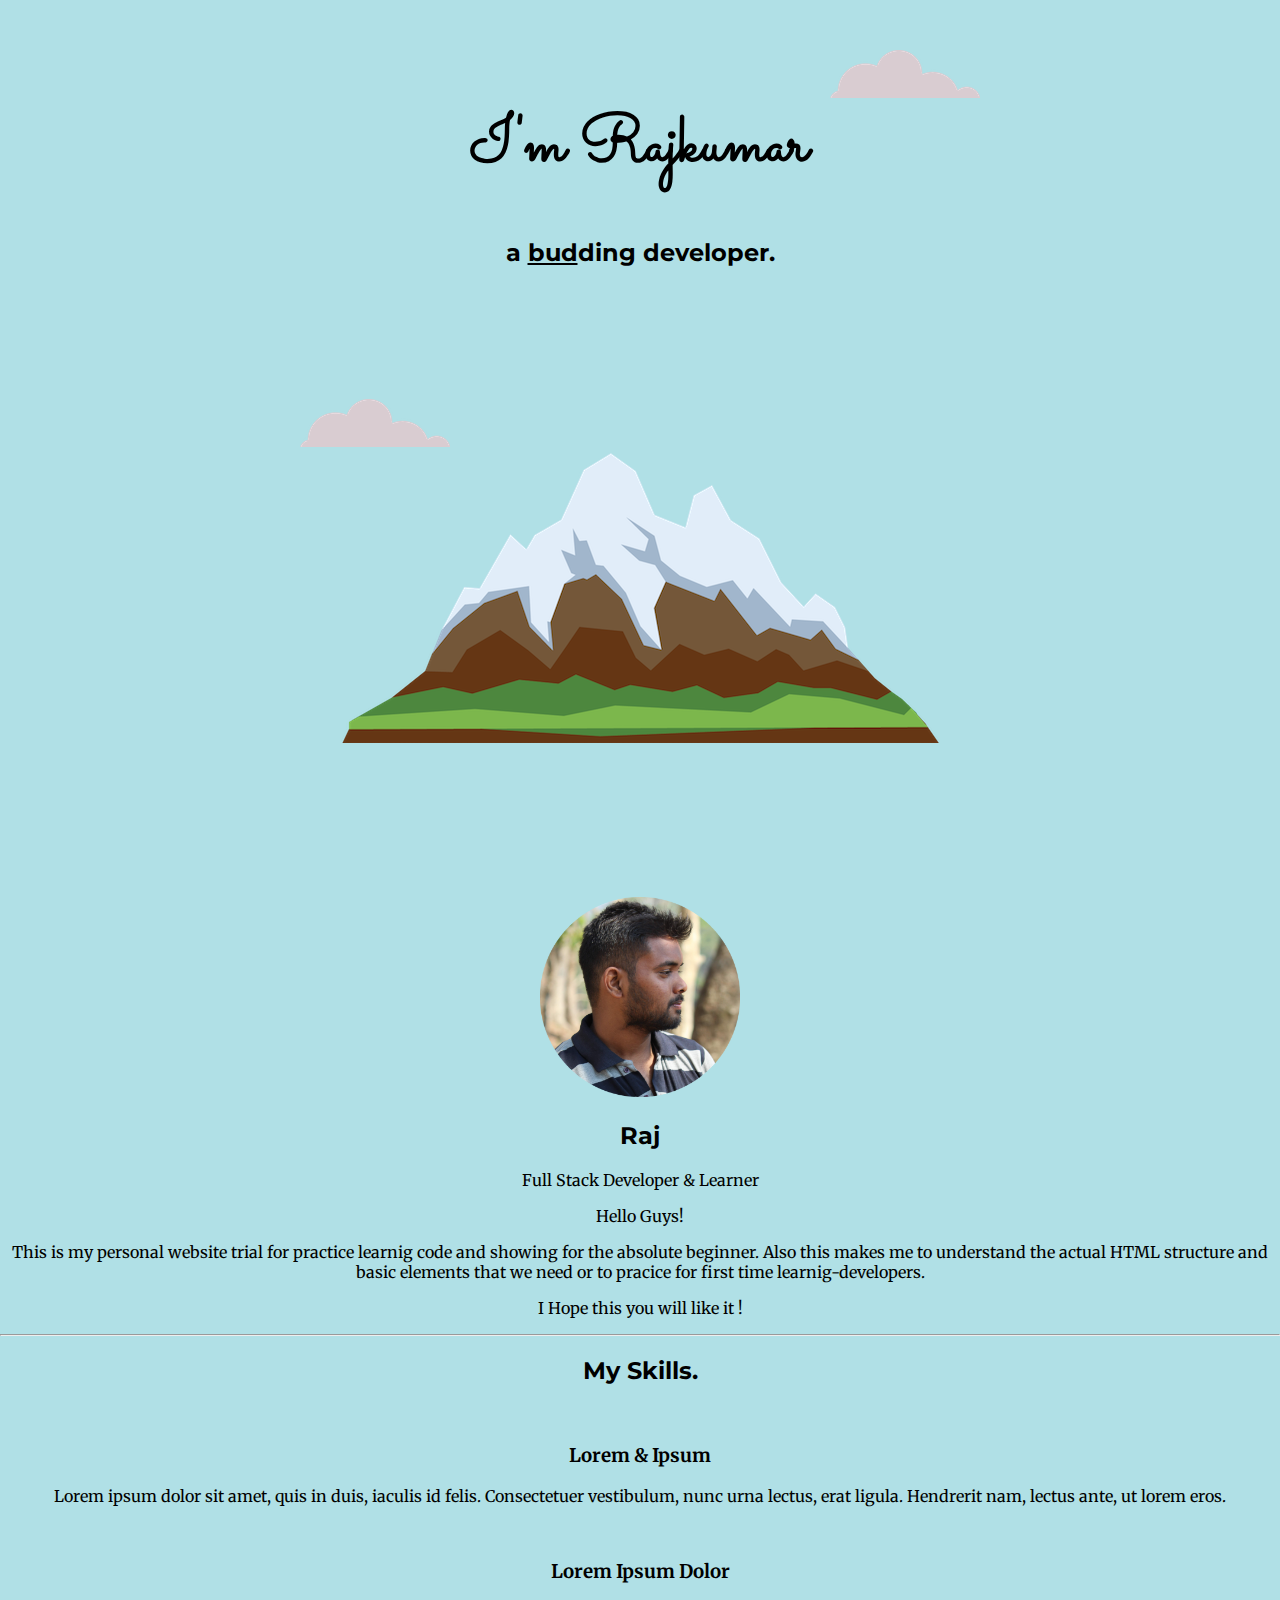
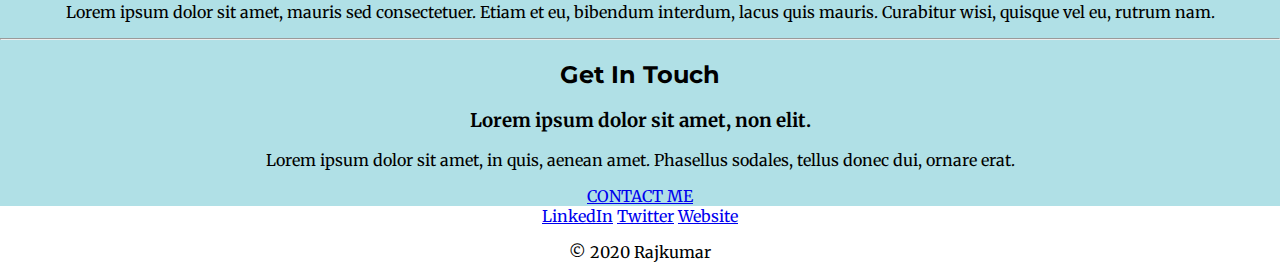
==== index.html @ 9b607c9d "Added First upload" ====
<!DOCTYPE html>
<html lang="en">
<head>
  <meta charset="UTF-8">
  <meta name="viewport" content="width=device-width, initial-scale=1.0">
  <meta http-equiv="X-UA-Compatible" content="ie=edge">
  <title>Raj's Styed Site</title>
  <link rel="stylesheet" href="styles.css">
  <link href="https://fonts.googleapis.com/css2?family=Merriweather&family=Montserrat:wght@500&family=Sacramento&display=swap" rel="stylesheet">
</head>
<body>

  <div class="top-container">
  <img class="cloud1" src="cloud.png" alt="cloud-first-img">
  <h1>I'm Rajkumar</h1>
  <h2>a <span class="bud">bud</span>ding developer.</h2>
  <img class="cloud2" src="cloud.png" alt="cloud-second-img">
  <br>
  <br><br><br><br>
  <img src="mountain.png" alt="mountain">
</div>



<div class="middle-container">
  <div >
    <img class="profile" src="Raj1.png" alt="profile">
    <h2>Raj</h2>
    <p>Full Stack Developer & Learner</p>
    <p>Hello Guys!</p>
  <p>This is my personal website trial for practice learnig code and showing for the absolute beginner. Also this makes me to understand the actual HTML structure and basic
    elements that we need or to pracice for first time learnig-developers.
  </p>
<p>I Hope this you will like it ! </p>
  </div>
  <hr>
  <div class="skills">
    <h2>My Skills.</h2>
    <div class="skill-row">
      <img class="" src="" alt="">
      <h3>Lorem & Ipsum</h3>
      <p>Lorem ipsum dolor sit amet, quis in duis, iaculis id felis. Consectetuer vestibulum, nunc urna lectus, erat ligula. Hendrerit nam, lectus ante, ut lorem eros.</p>
    </div>
    <div class="skill-row">
      <img class="" src="" alt="">
      <h3>Lorem Ipsum Dolor</h3>
      <p>Lorem ipsum dolor sit amet, mauris sed consectetuer. Etiam et eu, bibendum interdum, lacus quis mauris. Curabitur wisi, quisque vel eu, rutrum nam.</p>
    </div>
  </div>
  <hr>
  <div class="contact-me">
    <h2>Get In Touch</h2>
    <h3>Lorem ipsum dolor sit amet, non elit.</h3>
    <p>Lorem ipsum dolor sit amet, in quis, aenean amet. Phasellus sodales, tellus donec dui, ornare erat.</p>
    <a class="btn" href="mailto:rajkumar218.r@gmail.com">CONTACT ME</a>
  </div>
</div>


<div class="bottom-container">
  <a class="footer-link" href="https://www.linkedin.com/">LinkedIn</a>
  <a class="footer-link" href="https://twitter.com/">Twitter</a>
  <a class="footer-link" href="https://www.appbrewery.co/">Website</a>
  <p>© 2020 Rajkumar</p>
</div>

</body>
</html>
---- styles.css ----
body{
  margin: 0;
  text-align: center;
  font-family: 'Merriweather', serif ;
}

h1{
  margin-top: 0%;
  font-family: 'Sacramento', cursive !important;
  font-size: 65px;  
}

h2 {
  font-family: 'Montserrat', sans-serif;
}
.top-container
{
 
  background-color: powderblue;
  position: relative;
  padding-top: 100px;
}

.bud {
  text-decoration:underline;
}

.cloud1
{
  position:absolute;
  right: 300px;
  top:50px;
}
.cloud2 {
  position:absolute;
  left: 300px;
  bottom:300px;
}

.middle-container
{
  padding-top: 150px;
  background-color: powderblue;
}

.profile {
  height: 200px;
  width: 200px;
}

.bottom-container
{
   
}
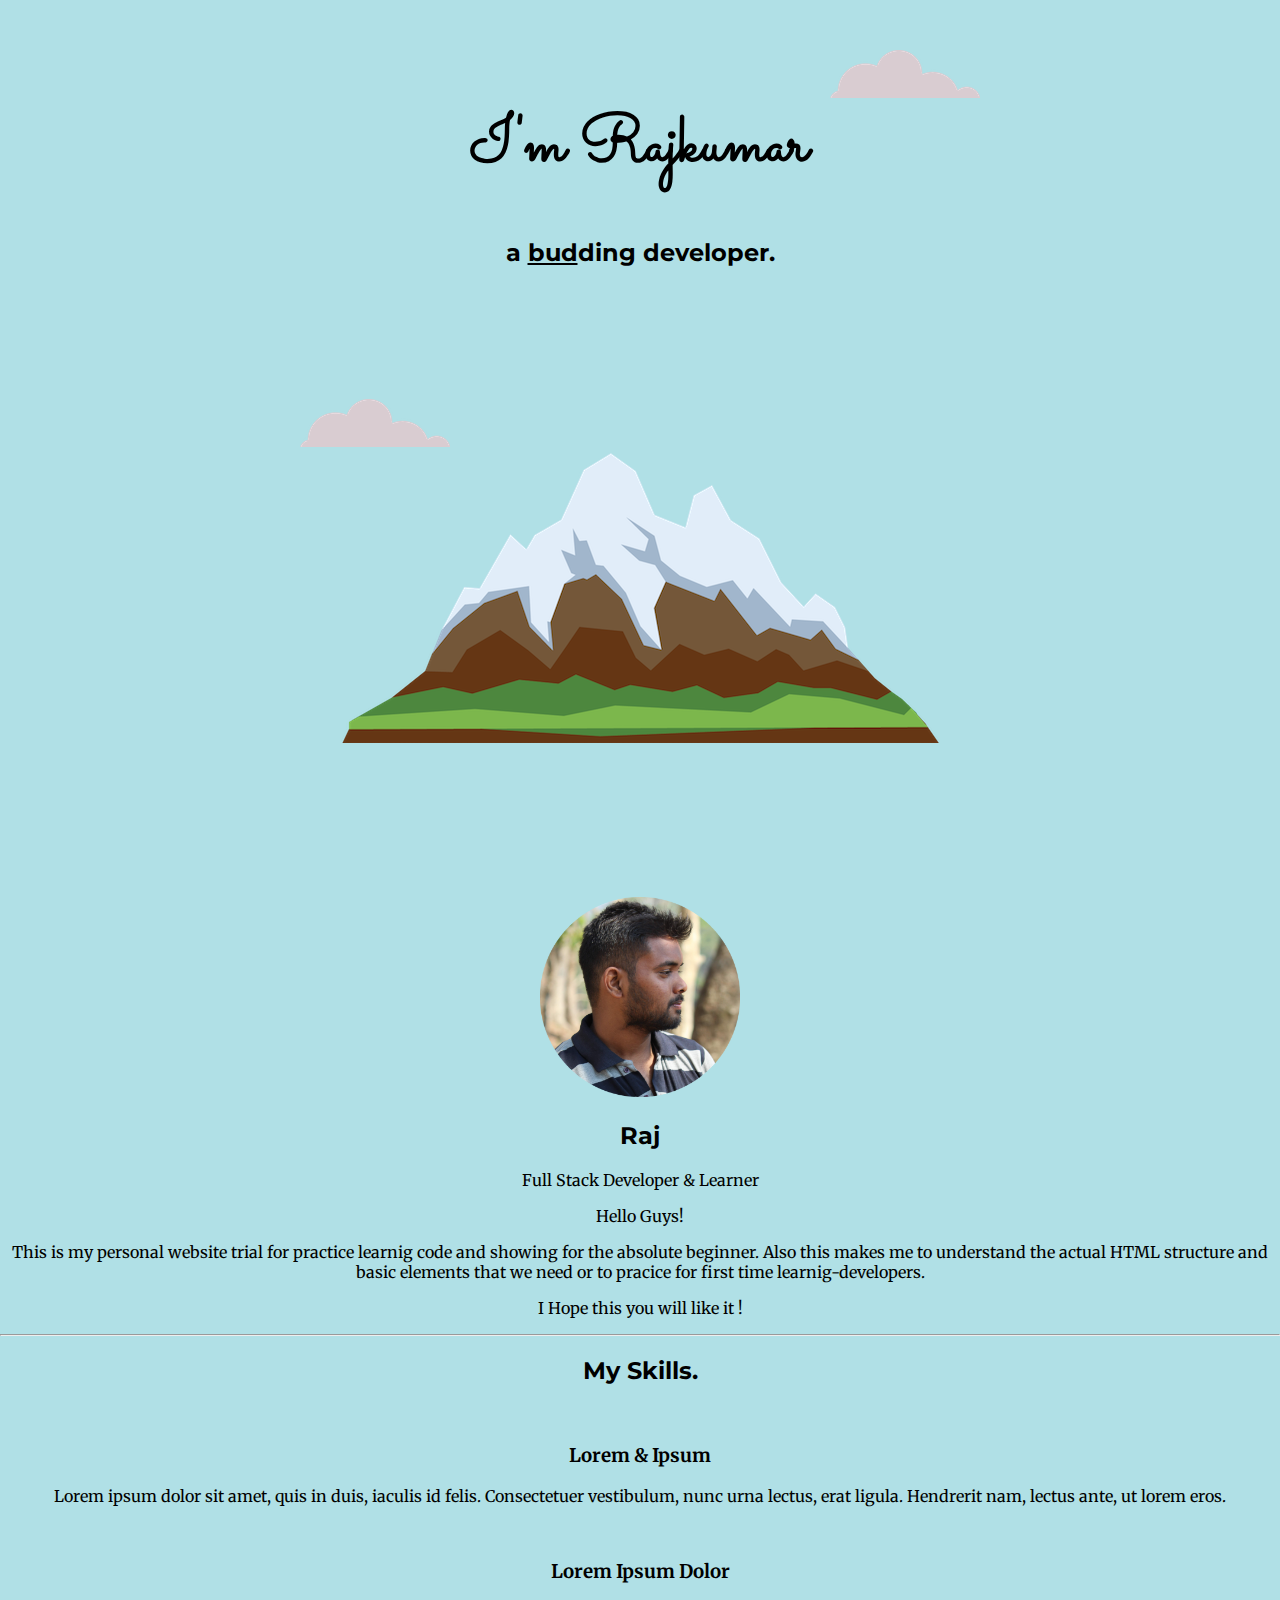
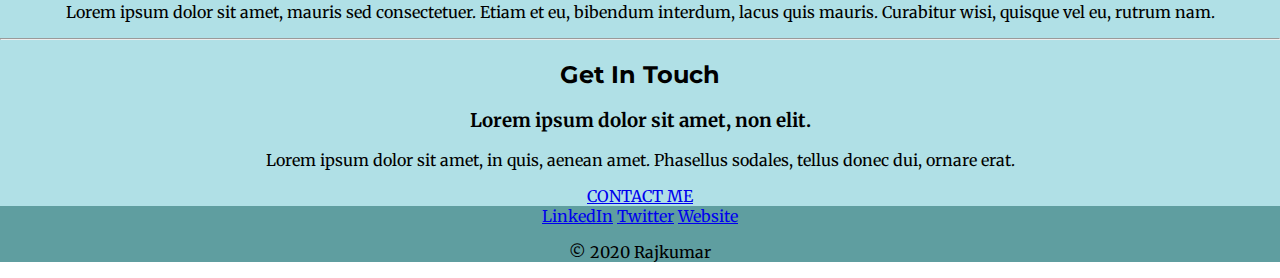
==== commit 6049370a: "update" ====
--- a/index.html
+++ b/index.html
@@ -52,7 +52,7 @@
     <h2>Get In Touch</h2>
     <h3>Lorem ipsum dolor sit amet, non elit.</h3>
     <p>Lorem ipsum dolor sit amet, in quis, aenean amet. Phasellus sodales, tellus donec dui, ornare erat.</p>
-    <a class="btn" href="mailto:rajkumar218.r@gmail.com">CONTACT ME</a>
+    <a class="btn" href="Mycontact.html">CONTACT ME</a>
   </div>
 </div>
 
--- a/styles.css
+++ b/styles.css
@@ -50,5 +50,5 @@
 
 .bottom-container
 {
-   
+   background-color: cadetblue;
 }
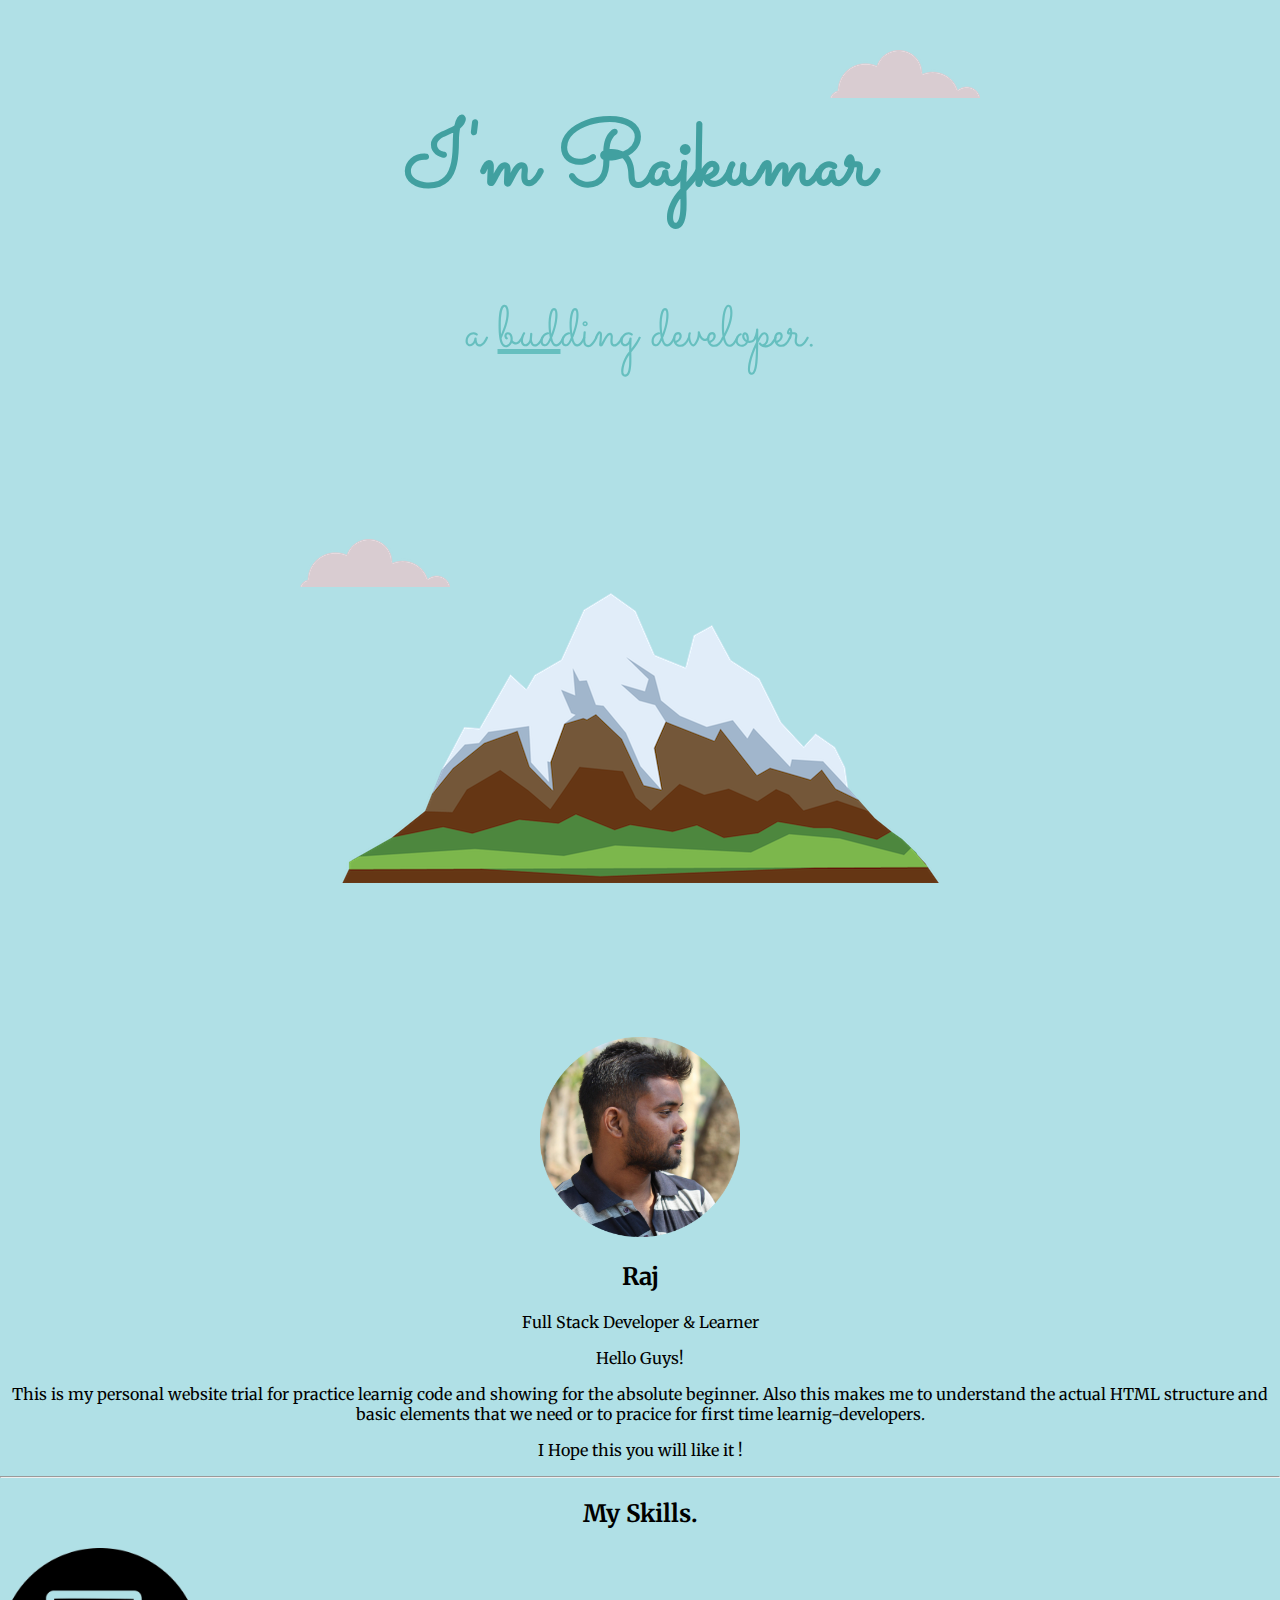
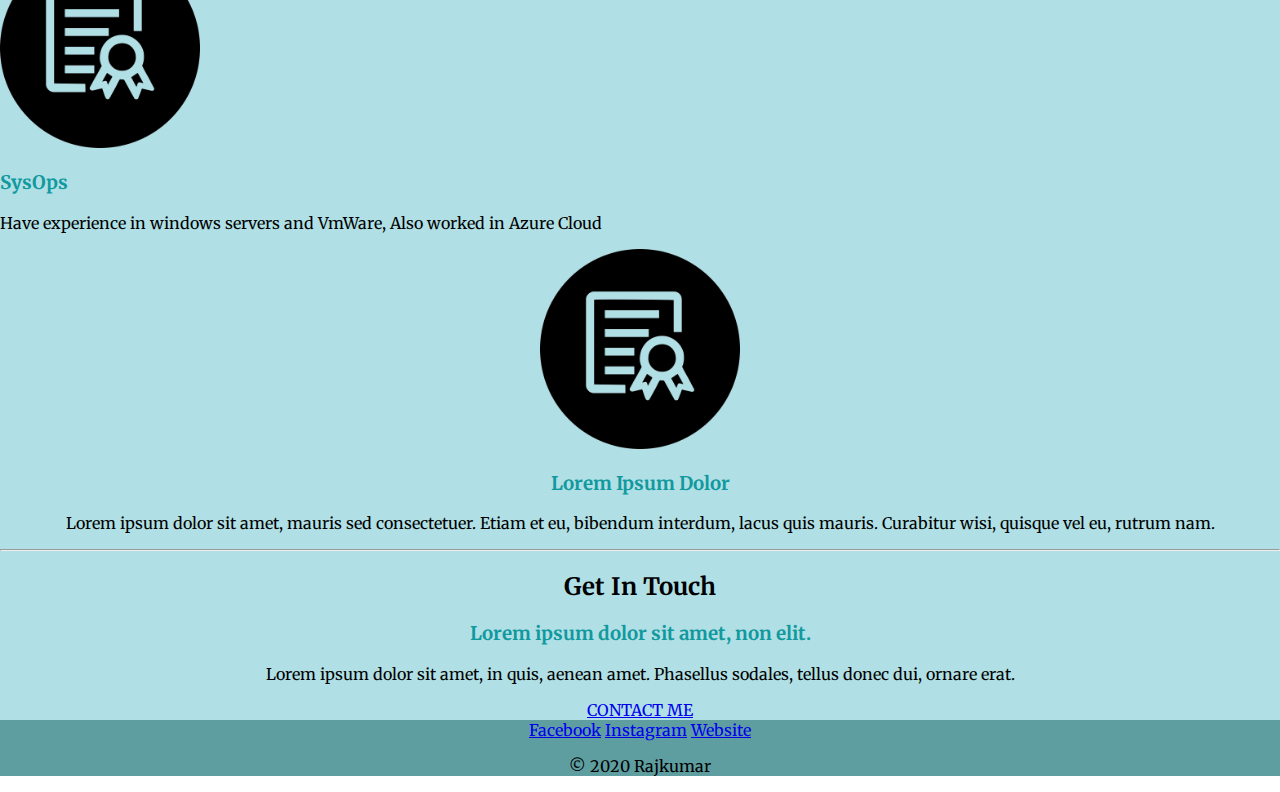
==== commit 6bc3cd61: "up" ====
--- a/index.html
+++ b/index.html
@@ -13,7 +13,7 @@
   <div class="top-container">
   <img class="cloud1" src="cloud.png" alt="cloud-first-img">
   <h1>I'm Rajkumar</h1>
-  <h2>a <span class="bud">bud</span>ding developer.</h2>
+  <h2 class="programmer">a <span class="bud">bud</span>ding developer.</h2>
   <img class="cloud2" src="cloud.png" alt="cloud-second-img">
   <br>
   <br><br><br><br>
@@ -36,13 +36,15 @@
   <hr>
   <div class="skills">
     <h2>My Skills.</h2>
+    
+    <div class="sysops">
+      <img class="skill-pic" src="skills-icon-png-2.jpg" alt="skill-pic">
+      <h3>SysOps</h3>
+      <p>Have experience in windows servers and VmWare, Also worked in Azure Cloud</p>
+    </div>
+
     <div class="skill-row">
-      <img class="" src="" alt="">
-      <h3>Lorem & Ipsum</h3>
-      <p>Lorem ipsum dolor sit amet, quis in duis, iaculis id felis. Consectetuer vestibulum, nunc urna lectus, erat ligula. Hendrerit nam, lectus ante, ut lorem eros.</p>
-    </div>
-    <div class="skill-row">
-      <img class="" src="" alt="">
+      <img class="skill-pic" src="skills-icon-png-2.jpg" alt="skill-pic">
       <h3>Lorem Ipsum Dolor</h3>
       <p>Lorem ipsum dolor sit amet, mauris sed consectetuer. Etiam et eu, bibendum interdum, lacus quis mauris. Curabitur wisi, quisque vel eu, rutrum nam.</p>
     </div>
@@ -58,9 +60,9 @@
 
 
 <div class="bottom-container">
-  <a class="footer-link" href="https://www.linkedin.com/">LinkedIn</a>
-  <a class="footer-link" href="https://twitter.com/">Twitter</a>
-  <a class="footer-link" href="https://www.appbrewery.co/">Website</a>
+  <a class="footer-link" href="https://www.facebook.com/rajkumar.rk.735944/">Facebook</a>
+  <a class="footer-link" href="https://www.instagram.com/im.rajkumar_21">Instagram</a>
+  <a class="footer-link" href="index.html">Website</a>
   <p>© 2020 Rajkumar</p>
 </div>
 
--- a/styles.css
+++ b/styles.css
@@ -7,11 +7,17 @@
 h1{
   margin-top: 0%;
   font-family: 'Sacramento', cursive !important;
-  font-size: 65px;  
+  font-size: 5.625em;
+  color:#41a0a0;
+  /* text-shadow: 2px 2px #608888; */
 }
 
-h2 {
-  font-family: 'Montserrat', sans-serif;
+.programmer {
+  font-family: 'Sacramento', cursive !important;
+  color:#66BFBF;
+  /* text-shadow: 2px 2px #608888; */
+  font-weight: normal;
+  font-size: 3.653em;
 }
 .top-container
 {
@@ -19,6 +25,7 @@
   background-color: powderblue;
   position: relative;
   padding-top: 100px;
+
 }
 
 .bud {
@@ -37,6 +44,12 @@
   bottom:300px;
 }
 
+.mountain
+{
+  position:relative;
+  right: 300px;
+  top:50px;
+}
 .middle-container
 {
   padding-top: 150px;
@@ -48,7 +61,22 @@
   width: 200px;
 }
 
+.skill-pic
+{
+  height: 200px;
+  width: 200px;
+}
+.sysops
+{
+  text-align:left;
+}
 .bottom-container
 {
    background-color: cadetblue;
 }
+
+h3 {
+
+  color:#11999E
+  
+}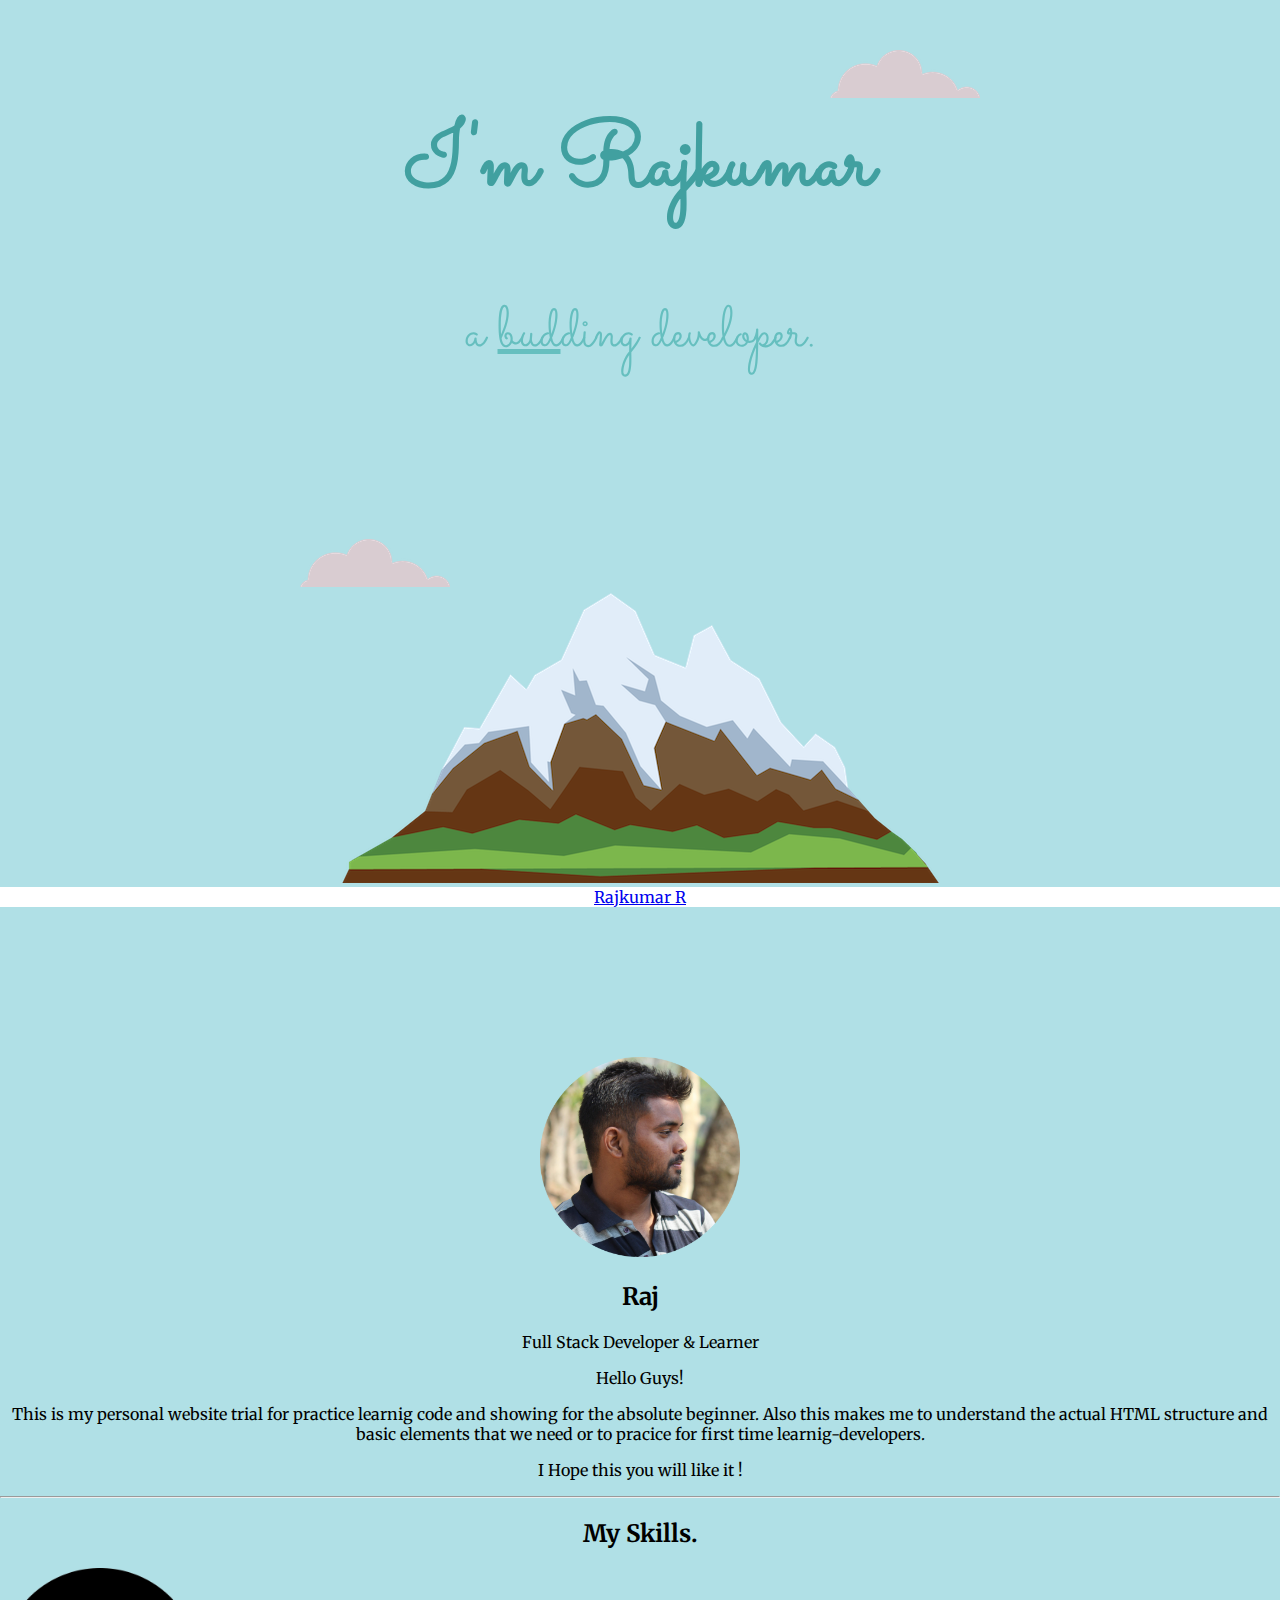
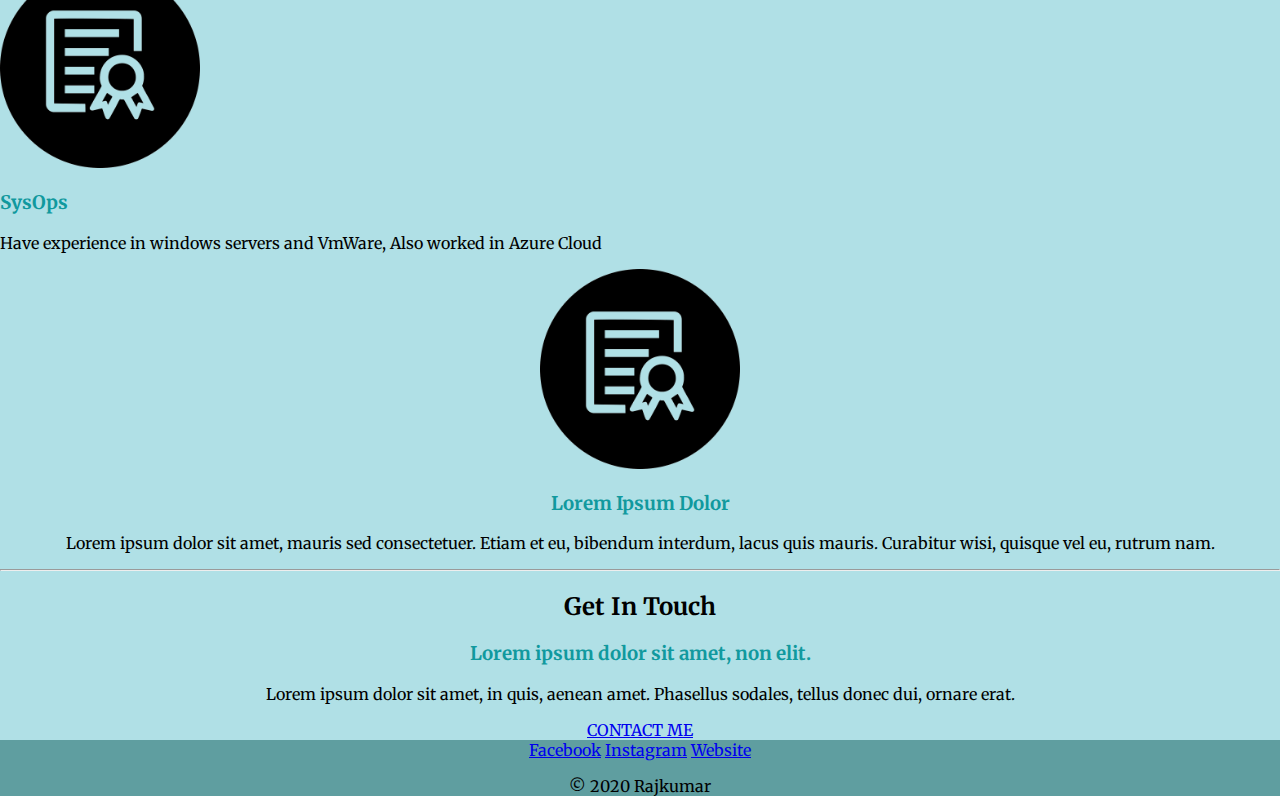
==== commit 0bf684c8: "Update index.html" ====
--- a/index.html
+++ b/index.html
@@ -20,7 +20,8 @@
   <img src="mountain.png" alt="mountain">
 </div>
 
-
+<div class="badge-base LI-profile-badge" data-locale="en_US" data-size="medium" data-theme="light" data-type="VERTICAL" data-vanity="rajkumar-r-0b5a07116" data-version="v1"><a class="badge-base__link LI-simple-link" href="https://in.linkedin.com/in/rajkumar-r-0b5a07116?trk=profile-badge">Rajkumar R</a></div>
+              
 
 <div class="middle-container">
   <div >
